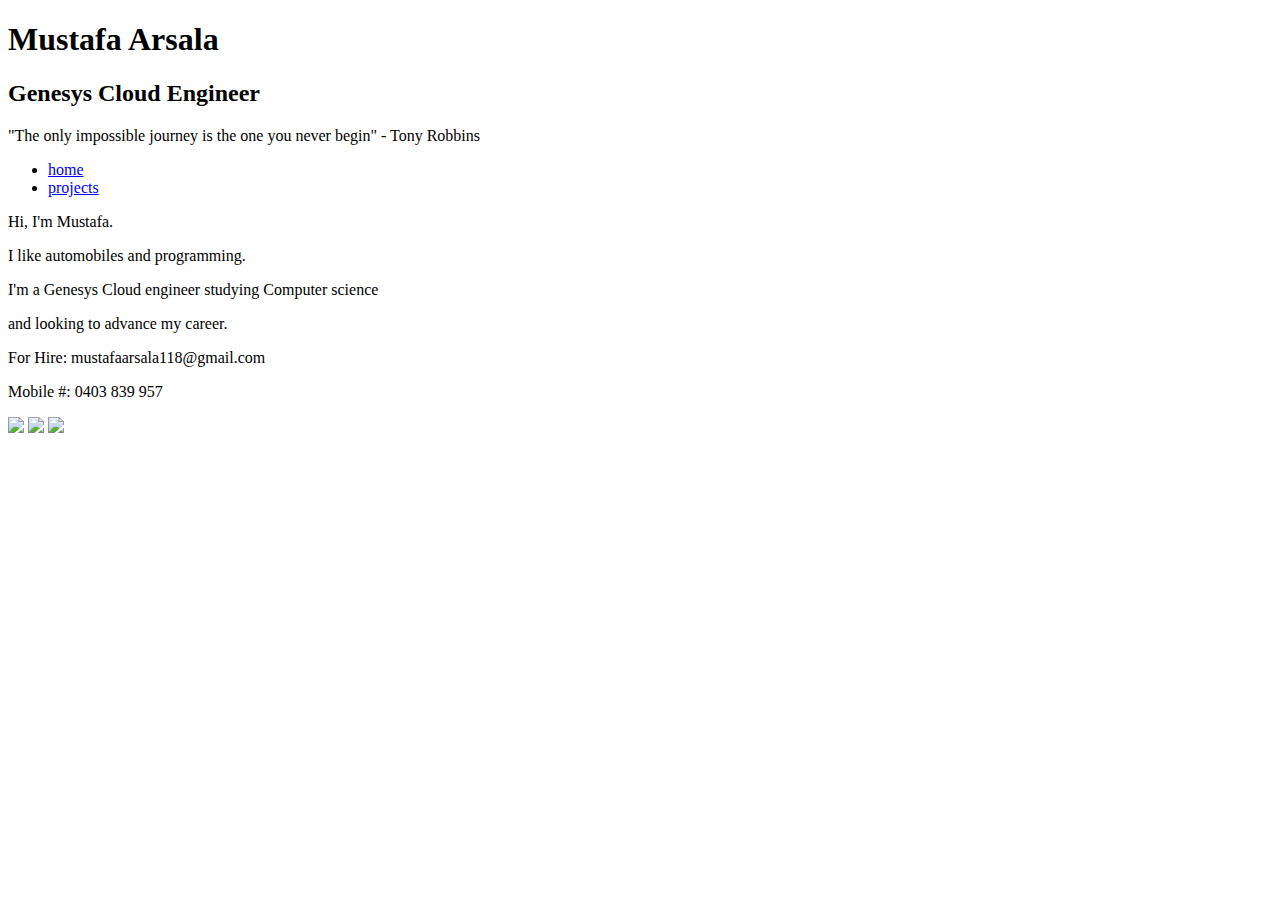
==== index.html @ fd8f1ff0 "Add files via upload" ====
<!DOCTYPE html>
<html>

<head>
    <title>Mustafa Arsala</title>
    <link rel="stylesheet" href="/dist/stylesheets/reset.css">
    <link rel="stylesheet" href="https://fonts.googleapis.com/css?family=Playfair+Display|Lato:300,400">
    <link rel="stylesheet" href="/dist/stylesheets/layout.css">
    <script async src="https://www.googletagmanager.com/gtag/js?id=UA-122649526-1"></script>
    <script>
        window.dataLayer = window.dataLayer || [];
        function gtag() {
            dataLayer.push(arguments);
        }
        gtag('js', new Date());
        gtag('config', 'UA-122649526-1');
    </script>
    <link rel="stylesheet" href="dist/stylesheets/landingPage.css">
    <meta name="viewport" content="width=device-width, initial-scale=1">
</head>

<body>
    <header>
        <div class="text">
            <h1>Mustafa Arsala</h1>
            <h2>Genesys Cloud Engineer</h2>
            <p class="faint-text" id="quote">
                "The only impossible journey is the one you never begin" <span class="credit">- Tony Robbins</span>
            </p>
            <nav>
                <ul>
                    <li>
                        <a href="/">home</a>
                    </li>
                    <li>
                        <a href="projects.html">projects</a>
                    </li>
                    <!-- <li>
                        <a href="blog.html">blog</a>
                    </li>
                    <li>
                        <a href="publications.html">publications</a>
                    </li> -->
                </ul>
            </nav>
        </div>
    </header>
    <div class="body">
        <article class="about">
            <p>Hi, I'm Mustafa.</p>
            <p>I like automobiles and programming.</p>
            <p>I'm a Genesys Cloud engineer studying Computer science</p>
            <p>and looking to advance my career.</p>
            <p class="strong">For Hire: mustafaarsala118@gmail.com</p>
            <p class="strong">Mobile #: 0403 839 957</p>
            <div class="social">
                <a href="#"><img src="/dist/images/linked-in.png"></a>
                <a href="#"><img src="/dist/images/github.png"></a>
                <a href="mailto:#"><img src="/dist/images/mail.png"></a>
            </div>
        </article>
    </div>
</body>

</html>
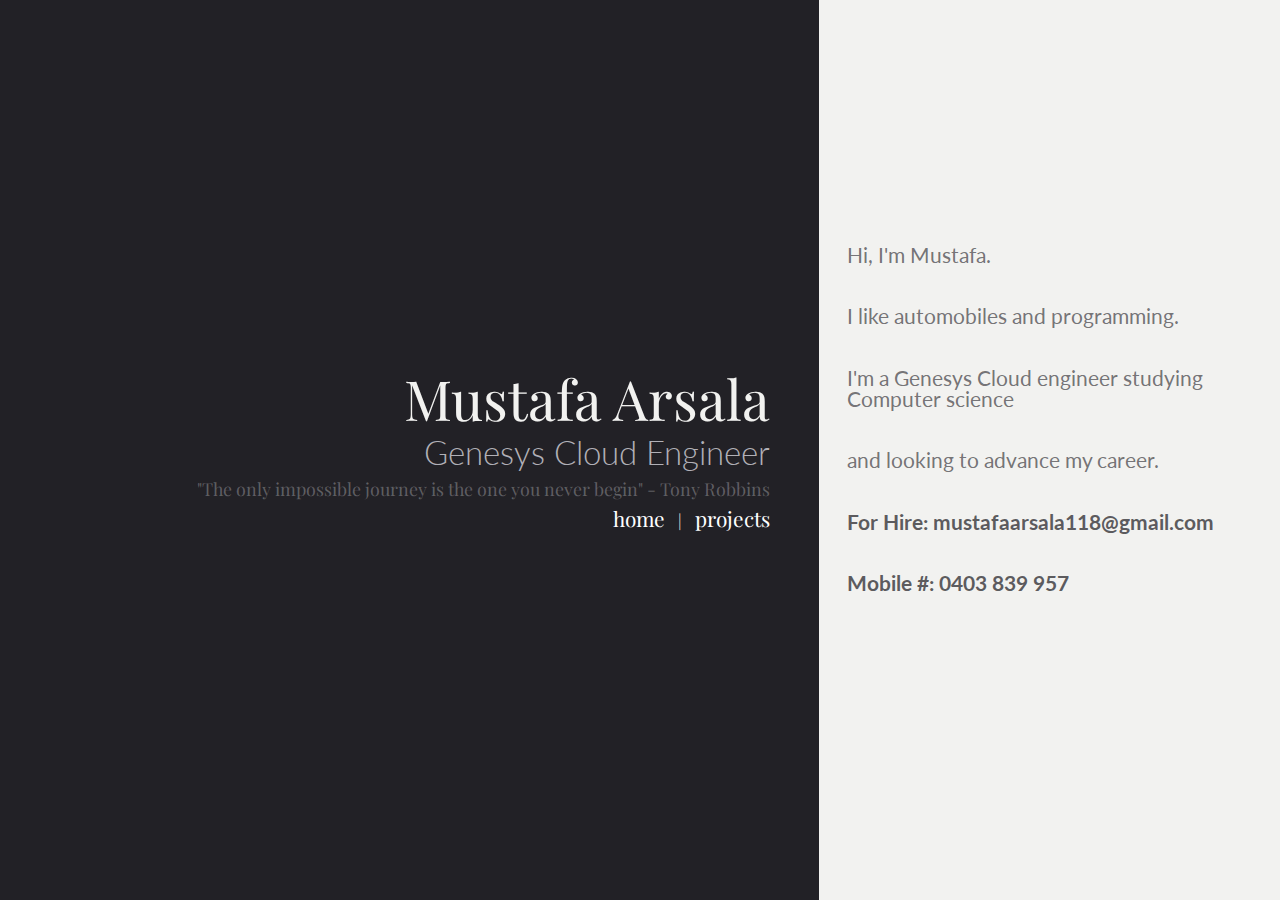
==== commit 0231156f: "Update index.html" ====
--- a/index.html
+++ b/index.html
@@ -3,9 +3,9 @@
 
 <head>
     <title>Mustafa Arsala</title>
-    <link rel="stylesheet" href="/dist/stylesheets/reset.css">
+    <link rel="stylesheet" type="text/css" href="reset.css">
     <link rel="stylesheet" href="https://fonts.googleapis.com/css?family=Playfair+Display|Lato:300,400">
-    <link rel="stylesheet" href="/dist/stylesheets/layout.css">
+    <link rel="stylesheet" type="text/css" href="layout.css">
     <script async src="https://www.googletagmanager.com/gtag/js?id=UA-122649526-1"></script>
     <script>
         window.dataLayer = window.dataLayer || [];
@@ -15,7 +15,7 @@
         gtag('js', new Date());
         gtag('config', 'UA-122649526-1');
     </script>
-    <link rel="stylesheet" href="dist/stylesheets/landingPage.css">
+    <link rel="stylesheet" type="text/css" href="landingPage.css">
     <meta name="viewport" content="width=device-width, initial-scale=1">
 </head>
 
@@ -54,12 +54,12 @@
             <p class="strong">For Hire: mustafaarsala118@gmail.com</p>
             <p class="strong">Mobile #: 0403 839 957</p>
             <div class="social">
-                <a href="#"><img src="/dist/images/linked-in.png"></a>
-                <a href="#"><img src="/dist/images/github.png"></a>
-                <a href="mailto:#"><img src="/dist/images/mail.png"></a>
+                <a href="#"><img src="linked-in.png"></a>
+                <a href="#"><img src="github.png"></a>
+                <a href="mailto:#"><img src="mail.png"></a>
             </div>
         </article>
     </div>
 </body>
 
-</html>+</html>
--- a/layout.css
+++ b/layout.css
@@ -0,0 +1,214 @@
+body {
+    background-color: #f2f2f0;
+    color: #222126;
+    font-family: Lato,sans-serif
+}
+
+p {
+    font-size: .9em;
+    line-height: 1.8em
+}
+
+h2,h3,h4 {
+    font-size: 2em;
+    font-family: Lato;
+    font-weight: 300
+}
+
+h3 {
+    font-size: 1.7em
+}
+
+h4 {
+    font-size: 1.2em
+}
+
+header {
+    height: 132px;
+    background-color: #222126;
+    color: #f2f2f0;
+    font-family: 'Playfair Display',serif
+}
+
+header nav {
+    position: relative;
+    top: 20px;
+    margin-left: 4px
+}
+
+nav ul li {
+    display: inline-block;
+    color: #f2f2f0
+}
+
+nav ul li:after {
+    padding: 4px;
+    content: '|'
+}
+
+nav ul li:last-child:after {
+    content: none
+}
+
+nav a {
+    color: #fff;
+    text-decoration: none;
+    font-size: .9em
+}
+
+nav a:active,nav a:hover {
+    text-decoration: underline
+}
+
+header .title h1 {
+    font-size: 2.7em;
+    padding: 38px 0 0 4px
+}
+
+.content-container {
+    font-size: 17px;
+    line-height: 20px;
+    font-family: Lato,sans-serif
+}
+
+.content {
+    margin: auto;
+    margin-left: calc(2px + 7.5vw);
+    max-width: 88%;
+    padding-bottom: 90px;
+    padding-top: 35px
+}
+
+.content article.about {
+    margin-bottom: 35px
+}
+
+.content a {
+    text-decoration: none;
+    color: #2841a6
+}
+
+.content a:active,.content a:hover {
+    color: inherit;
+    text-decoration: underline
+}
+
+.content ul {
+    font-weight: 700;
+    margin-bottom: 20px
+}
+
+.content li {
+    font-weight: 400
+}
+
+.content ul>li:before {
+    color: #000;
+    font-weight: 400;
+    content: "- "
+}
+
+.content li>article {
+    margin-top: 30px;
+    max-width: 780px
+}
+
+.content .sub-list {
+    font-weight: 400
+}
+
+.content img {
+    border: 1px solid #22212647;
+    margin: -10px 20px 25px 0;
+    max-height: 120px;
+    display: inline-block
+}
+
+.content li h3,.content li h4,.content li>a>h2,.content li>h2 {
+    display: inline
+}
+
+.content .project-showcase {
+    line-height: 1.4em
+}
+
+.content .project-showcase h2 {
+    text-transform: uppercase;
+    letter-spacing: 2px;
+    line-height: 31px
+}
+
+.content .project-showcase>li {
+    margin-bottom: 80px
+}
+
+.content .project-showcase li:before {
+    content: none
+}
+
+.content .project-showcase>li {
+    padding-top: 13px;
+    border-top: 1px solid #22212647;
+    max-width: 780px
+}
+
+.other ul {
+    margin-top: 20px
+}
+
+.other>ul>li {
+    margin-bottom: 65px
+}
+
+.other li article {
+    margin-top: 13px
+}
+
+.other .links>:after {
+    color: #222126;
+    content: ' | '
+}
+
+.other .links>:last-child:after {
+    content: none
+}
+
+@media(min-width: 600px) {
+    p {
+        line-height:1.4em;
+        font-size: 1em
+    }
+
+    header {
+        height: 197px
+    }
+
+    header nav {
+        margin-left: 20px
+    }
+
+    nav ul li:after {
+        padding: 9px
+    }
+
+    nav a {
+        font-size: 1.3em
+    }
+
+    header .title h1 {
+        font-size: 3em;
+        padding: 57px 0 50px 20px
+    }
+
+    .content-container {
+        font-size: 19px
+    }
+
+    .content {
+        max-width: 70%
+    }
+
+    .content article.about {
+        margin-bottom: 45px
+    }
+}
--- a/landingPage.css
+++ b/landingPage.css
@@ -0,0 +1,158 @@
+header {
+    position: relative;
+    height: 30vh;
+    min-height: 213px;
+    max-height: 290px;
+    width: 100vw;
+    text-align: center;
+    z-index: 999
+}
+
+p {
+    line-height: 1em
+}
+
+.text {
+    position: absolute;
+    width: 100%;
+    top: 50%;
+    transform: translateY(-50%)
+}
+
+header h1 {
+    font-size: 11.4vw;
+    margin-bottom: 10px
+}
+
+header h2 {
+    font-size: 6vw;
+    color: #b1b0b7;
+    margin-bottom: 10px
+}
+
+header #quote {
+    font-size: 2.7vw;
+    color: #ffffff47;
+    margin-bottom: 10px
+}
+
+header #quote .credit {
+    white-space: nowrap
+}
+
+header nav {
+    position: static;
+    margin: auto
+}
+
+.body article.about {
+    margin-left: 10%;
+    padding-top: 8vh;
+    width: auto;
+    color: #2221269e;
+    font-size: 5vw;
+    animation: slide-right 1s
+}
+
+.social {
+    animation: slide-right 1s;
+    animation-delay: .3s
+}
+
+@keyframes slide-right {
+    from {
+        margin-left: -500%
+    }
+}
+
+.body article.about p {
+    margin-bottom: calc(12px + 3.1vh);
+    font-size: 1em
+}
+
+.body .strong {
+    color: #222126ba;
+    font-weight: 700
+}
+
+.social img {
+    width: auto;
+    height: 9vw;
+    max-height: 46px;
+    margin-right: 20px
+}
+
+@media (min-width: 725px) {
+    header {
+        position:absolute;
+        height: 100vh;
+        width: auto;
+        max-height: none;
+        left: 0;
+        right: 36%
+    }
+
+    header .text {
+        right: 6%;
+        text-align: right;
+        width: auto
+    }
+
+    header h1 {
+        font-size: calc(49px + .5vw)
+    }
+
+    header h2 {
+        font-size: calc(27px + .5vw)
+    }
+
+    header #quote {
+        font-size: calc(14px + .3vw)
+    }
+
+    @keyframes fadeIn {
+        from {
+            opacity: 0
+        }
+
+        to {
+            opacity: 1
+        }
+    }
+
+    .body {
+        position: absolute;
+        width: auto;
+        height: 100vh;
+        left: 64%;
+        right: 0
+    }
+
+    @keyframes slideIn {
+        from {
+            margin-left: -1000px
+        }
+    }
+
+    .body article.about {
+        position: relative;
+        top: 50%;
+        transform: translateY(-50%);
+        padding: 0;
+        margin-left: 6%;
+        font-size: calc(15px + .5vw)
+    }
+
+    .body article.about .social img {
+        height: 4.2vw;
+        opacity: 0;
+        animation: fadeIn 1s ease .7s 1 normal forwards running
+    }
+}
+
+@media (min-width: 1500px) {
+    .body article.about p {
+        padding-bottom:40px;
+        animation: slideIn 1s ease 0s 1 normal forwards running
+    }
+}
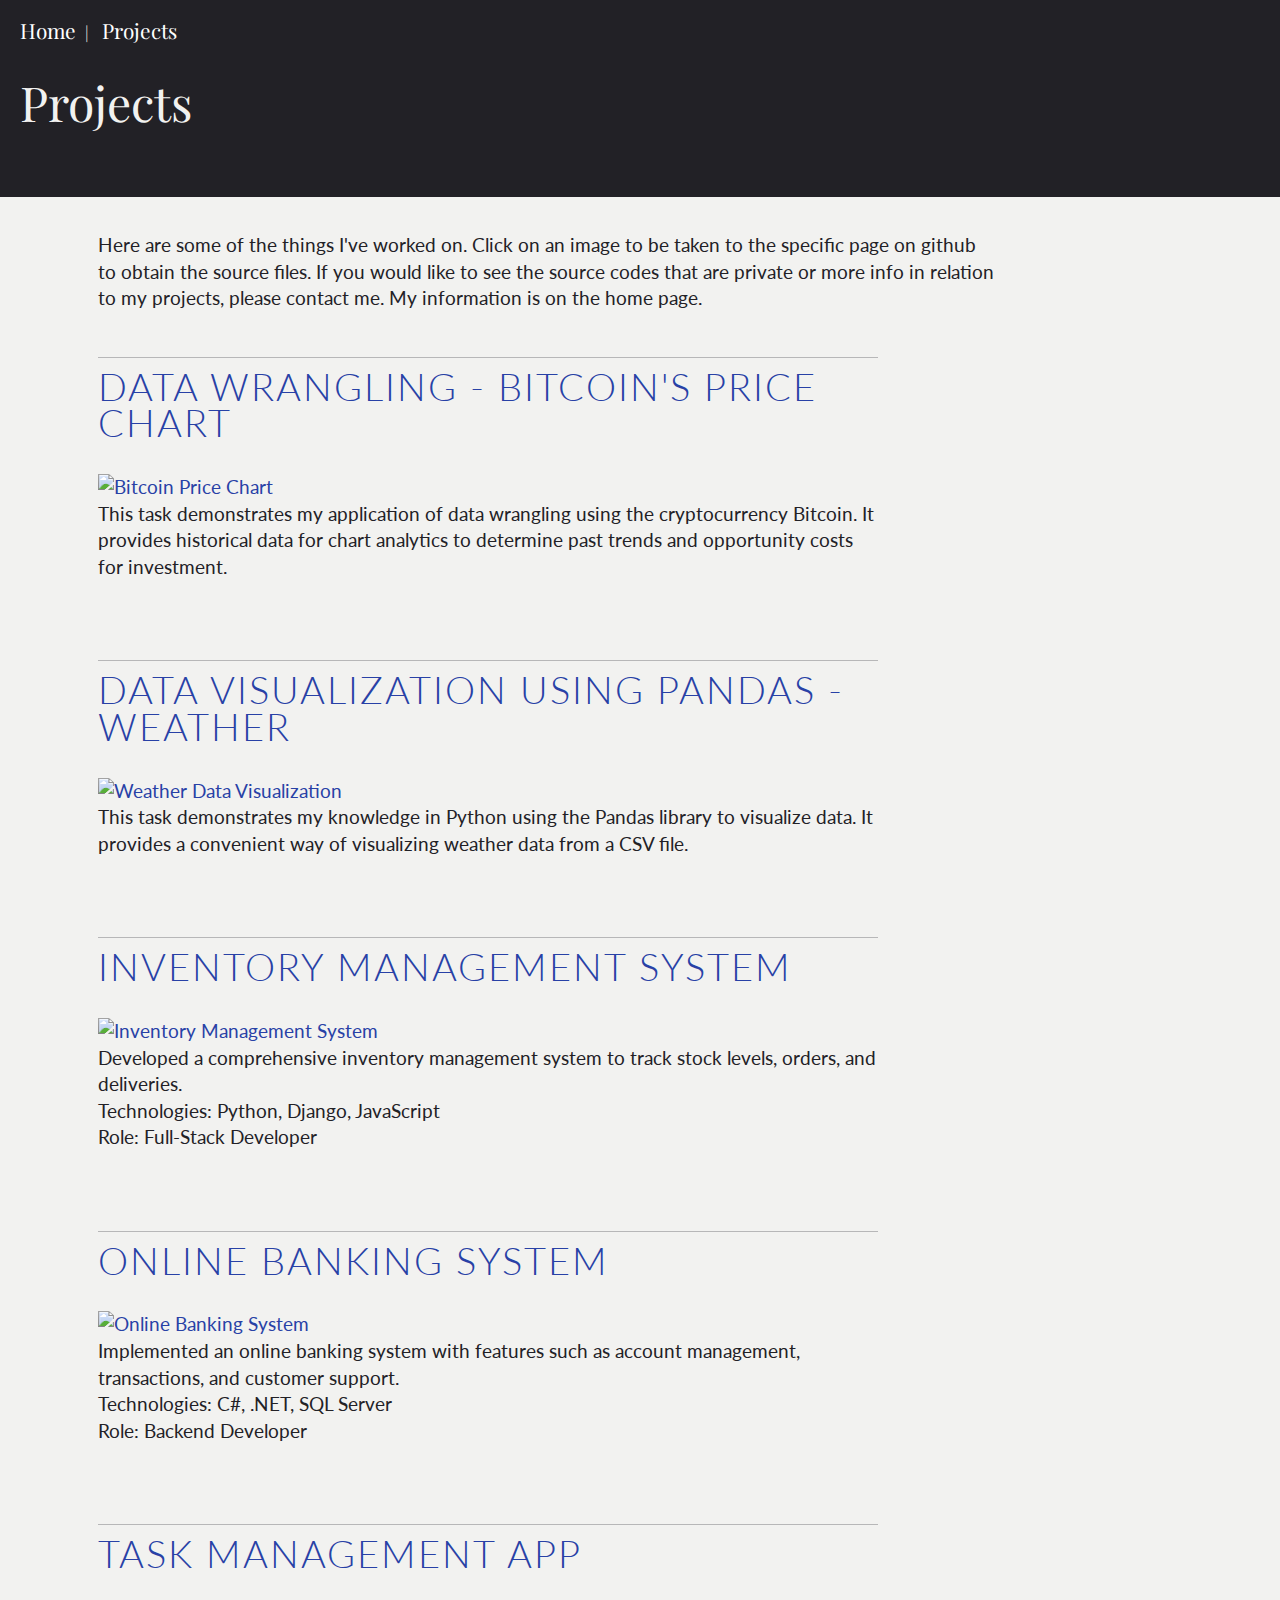
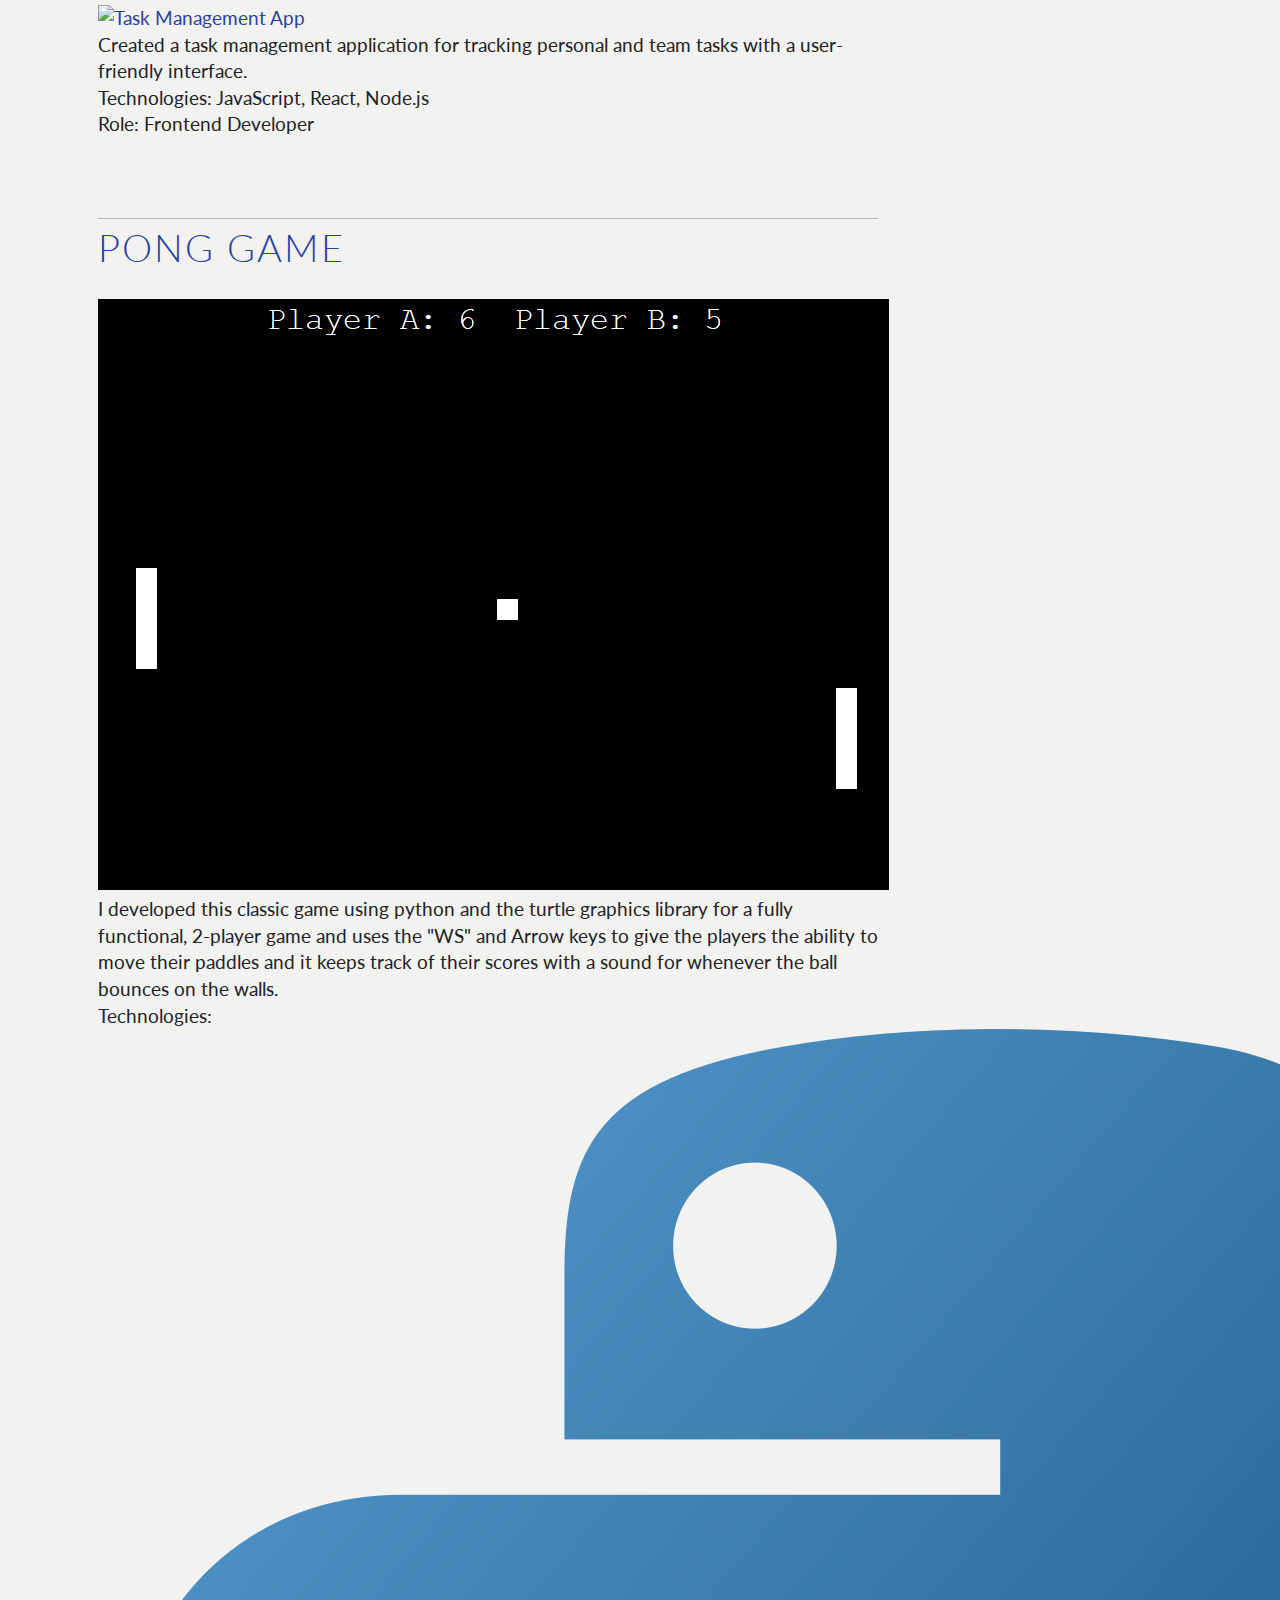
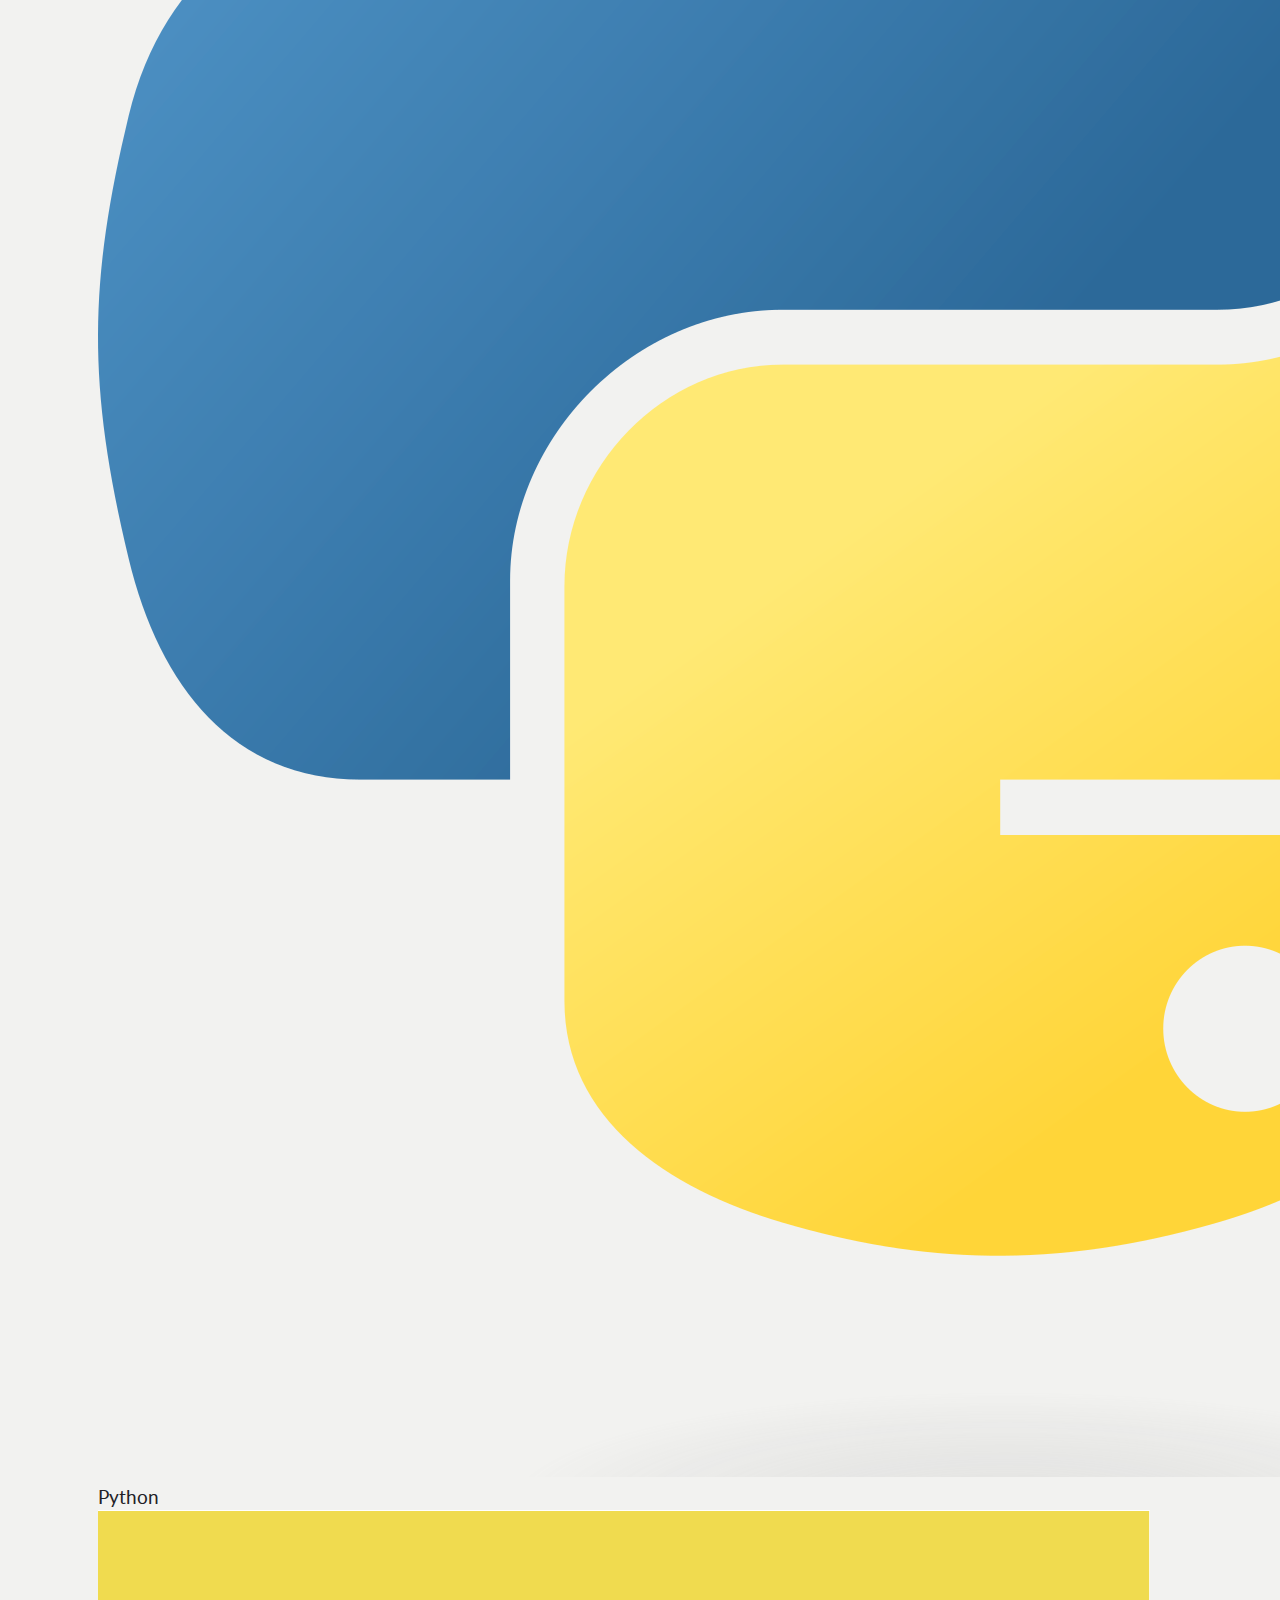
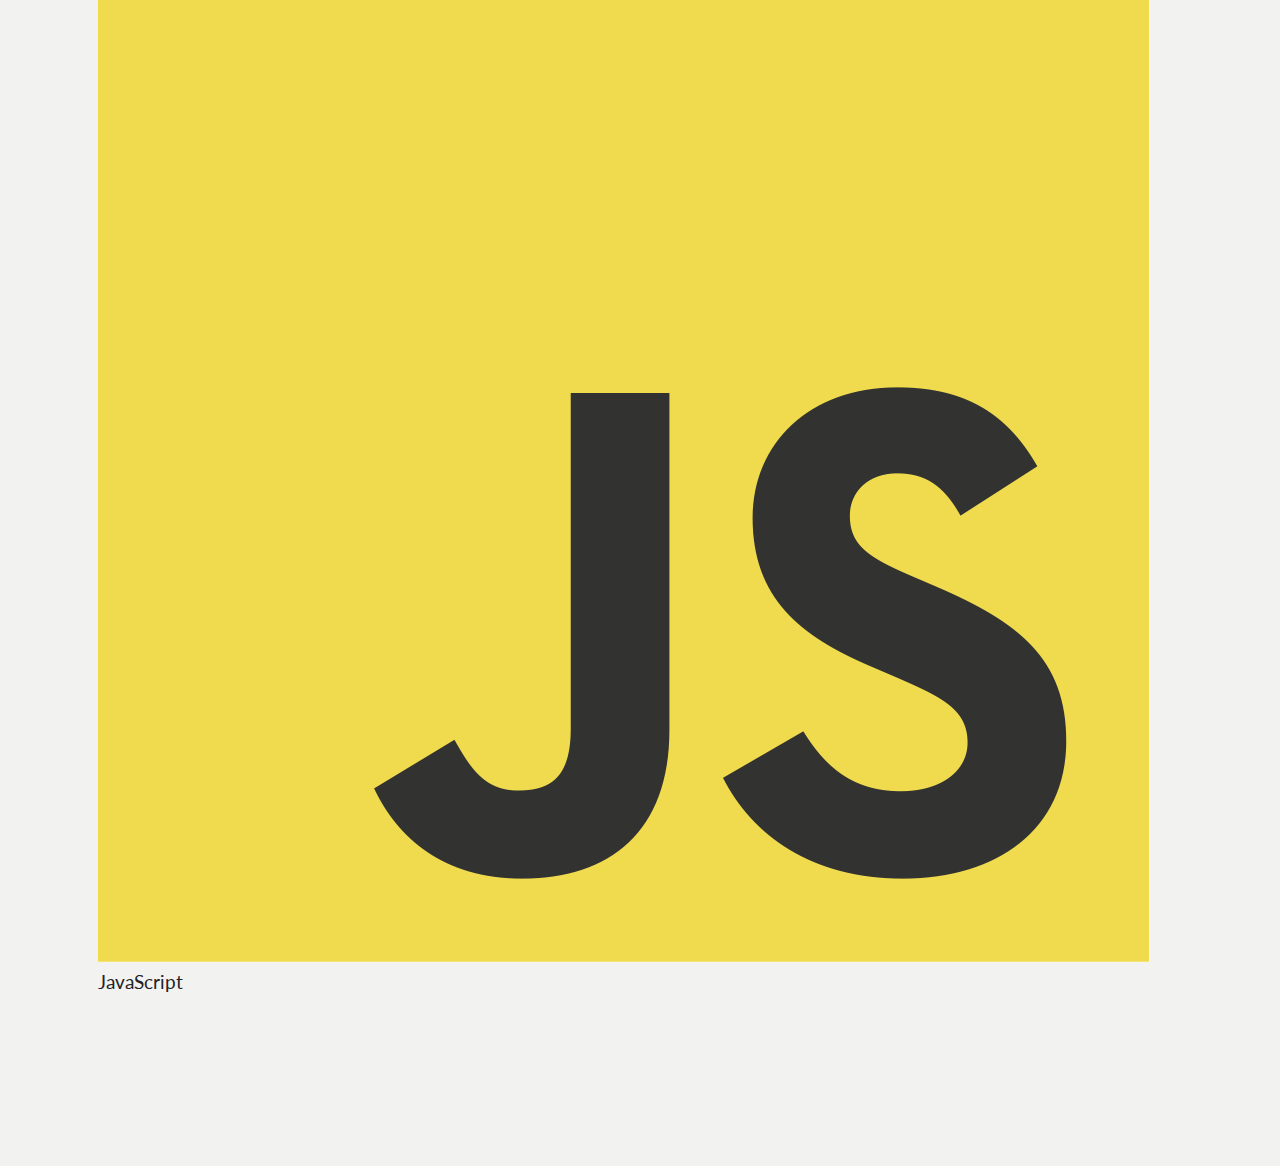
==== commit fe7849ea: "Add files via upload" ====
--- a/index.html
+++ b/index.html
@@ -6,59 +6,123 @@
     <link rel="stylesheet" type="text/css" href="reset.css">
     <link rel="stylesheet" href="https://fonts.googleapis.com/css?family=Playfair+Display|Lato:300,400">
     <link rel="stylesheet" type="text/css" href="layout.css">
+    <link rel="stylesheet" type="text/css" href="projects.css">
+    <meta name="viewport" content="width=device-width, initial-scale=1">
     <script async src="https://www.googletagmanager.com/gtag/js?id=UA-122649526-1"></script>
     <script>
         window.dataLayer = window.dataLayer || [];
-        function gtag() {
-            dataLayer.push(arguments);
-        }
+        function gtag() { dataLayer.push(arguments); }
         gtag('js', new Date());
         gtag('config', 'UA-122649526-1');
     </script>
-    <link rel="stylesheet" type="text/css" href="landingPage.css">
-    <meta name="viewport" content="width=device-width, initial-scale=1">
 </head>
 
 <body>
     <header>
-        <div class="text">
-            <h1>Mustafa Arsala</h1>
-            <h2>Genesys Cloud Engineer</h2>
-            <p class="faint-text" id="quote">
-                "The only impossible journey is the one you never begin" <span class="credit">- Tony Robbins</span>
-            </p>
-            <nav>
-                <ul>
+        <nav>
+            <ul>
+                <li><a href="/">Home</a></li>
+                <li><a href="projects.html">Projects</a></li>
+            </ul>
+        </nav>
+        <section class="title">
+            <h1>Projects</h1>
+        </section>
+    </header>
+    <div class="content-container">
+        <section class="content">
+            <article class="about">
+                <p>Here are some of the things I've worked on. Click on an image to be taken to the specific page on github to obtain the source files. If you would like to see the source codes that are private or more info in relation to my projects, please contact me. My information is on the home page.</p>
+            </article>
+            <section class="information">
+                <ul class="project-showcase">
                     <li>
-                        <a href="/">home</a>
+                        <a href="https://github.com/username/bitcoin-price-chart" target="_blank">
+                            <h2>Data Wrangling - Bitcoin's Price Chart</h2>
+                        </a>
+                        <article>
+                            <a href="https://github.com/username/bitcoin-price-chart" target="_blank">
+                                <img src="images/bitcoin-price-chart.png" alt="Bitcoin Price Chart">
+                            </a>
+                            <p>This task demonstrates my application of data wrangling using the cryptocurrency Bitcoin. It provides historical data for chart analytics to determine past trends and opportunity costs for investment.</p>
+                        </article>
                     </li>
                     <li>
-                        <a href="projects.html">projects</a>
-                    </li>
-                    <!-- <li>
-                        <a href="blog.html">blog</a>
+                        <a href="https://github.com/username/weather-data-visualization" target="_blank">
+                            <h2>Data Visualization using Pandas - Weather</h2>
+                        </a>
+                        <article>
+                            <a href="https://github.com/username/weather-data-visualization" target="_blank">
+                                <img src="images/weather-data-visualization.png" alt="Weather Data Visualization">
+                            </a>
+                            <p>This task demonstrates my knowledge in Python using the Pandas library to visualize data. It provides a convenient way of visualizing weather data from a CSV file.</p>
+                        </article>
                     </li>
                     <li>
-                        <a href="publications.html">publications</a>
-                    </li> -->
+                        <a href="https://github.com/username/inventory-management" target="_blank">
+                            <h2>Inventory Management System</h2>
+                        </a>
+                        <article>
+                            <a href="https://github.com/username/inventory-management" target="_blank">
+                                <img src="images/inventory-management.png" alt="Inventory Management System">
+                            </a>
+                            <p>Developed a comprehensive inventory management system to track stock levels, orders, and deliveries.</p>
+                            <p><strong>Technologies:</strong> Python, Django, JavaScript</p>
+                            <p><strong>Role:</strong> Full-Stack Developer</p>
+                        </article>
+                    </li>
+                    <li>
+                        <a href="https://github.com/username/online-banking" target="_blank">
+                            <h2>Online Banking System</h2>
+                        </a>
+                        <article>
+                            <a href="https://github.com/username/online-banking" target="_blank">
+                                <img src="images/online-banking.png" alt="Online Banking System">
+                            </a>
+                            <p>Implemented an online banking system with features such as account management, transactions, and customer support.</p>
+                            <p><strong>Technologies:</strong> C#, .NET, SQL Server</p>
+                            <p><strong>Role:</strong> Backend Developer</p>
+                        </article>
+                    </li>
+                    <li>
+                        <a href="https://github.com/username/task-management" target="_blank">
+                            <h2>Task Management App</h2>
+                        </a>
+                        <article>
+                            <a href="https://github.com/username/task-management" target="_blank">
+                                <img src="images/task-management.png" alt="Task Management App">
+                            </a>
+                            <p>Created a task management application for tracking personal and team tasks with a user-friendly interface.</p>
+                            <p><strong>Technologies:</strong> JavaScript, React, Node.js</p>
+                            <p><strong>Role:</strong> Frontend Developer</p>
+                        </article>
+                    </li>
+                    <li>
+                        <a href="https://github.com/VoyageCoder/2-player-pong.git" target="_blank">
+                            <h2>Pong Game</h2>
+                        </a>
+                        <article>
+                            <a href="https://github.com/VoyageCoder/2-player-pong.git" target="_blank">
+                                <img src="project-images/ping-pong-1.png" alt="Pong Game">
+                            </a>
+                            <p>I developed this classic game using python and the turtle graphics library for a fully functional, 2-player game and uses the "WS" and Arrow keys to give the players the ability to move their paddles and it keeps track of their scores with a sound for whenever the ball bounces on the walls.</p>
+                            <p><strong>Technologies:</strong>
+                                <span class="tech-container">
+                                    <span class="tech-item">
+                                        <img class="tech-logo" src="Logos/Python-logo-notext.svg.png" alt="Python Logo">
+                                        <span>Python</span>
+                                    </span>
+                                    <span class="tech-item">
+                                        <img class="tech-logo" src="Logos/JavaScript-logo.png" alt="JavaScript Logo">
+                                        <span>JavaScript</span>
+                                    </span>
+                                </span>
+                            </p>
+                        </article>
+                    </li>
                 </ul>
-            </nav>
-        </div>
-    </header>
-    <div class="body">
-        <article class="about">
-            <p>Hi, I'm Mustafa.</p>
-            <p>I like automobiles and programming.</p>
-            <p>I'm a Genesys Cloud engineer studying Computer science</p>
-            <p>and looking to advance my career.</p>
-            <p class="strong">For Hire: mustafaarsala118@gmail.com</p>
-            <p class="strong">Mobile #: 0403 839 957</p>
-            <div class="social">
-                <a href="#"><img src="linked-in.png"></a>
-                <a href="#"><img src="github.png"></a>
-                <a href="mailto:#"><img src="mail.png"></a>
-            </div>
-        </article>
+            </section>
+        </section>
     </div>
 </body>
 
--- a/layout.css
+++ b/layout.css
@@ -117,12 +117,13 @@
     font-weight: 400
 }
 
-.content img {
+/* .content img {
     border: 1px solid #22212647;
     margin: -10px 20px 25px 0;
-    max-height: 120px;
+    max-height: 500px;
+    max-width: 500px;
     display: inline-block
-}
+} */
 
 .content li h3,.content li h4,.content li>a>h2,.content li>h2 {
     display: inline
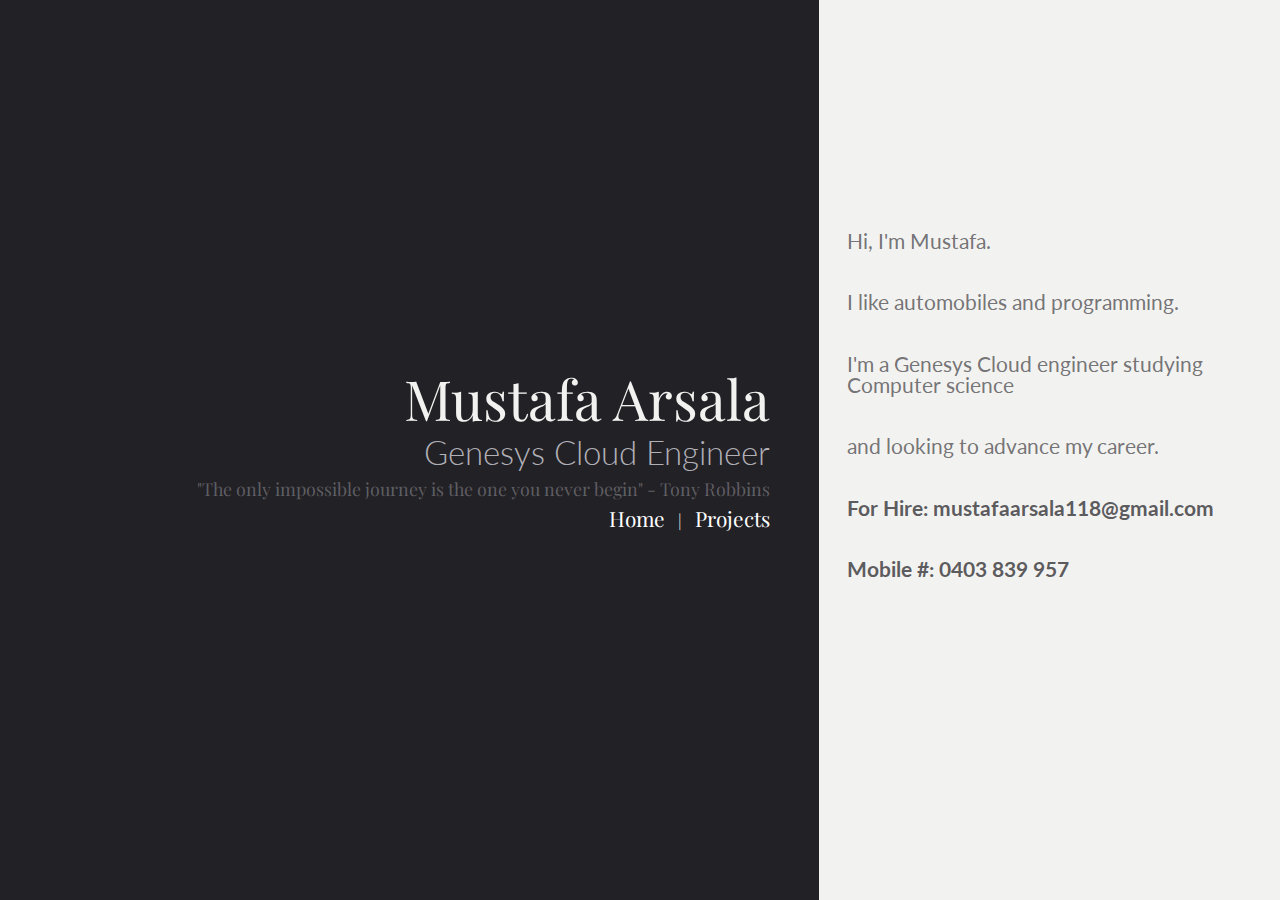
==== commit b6d6fdaf: "Update index.html" ====
--- a/index.html
+++ b/index.html
@@ -6,123 +6,59 @@
     <link rel="stylesheet" type="text/css" href="reset.css">
     <link rel="stylesheet" href="https://fonts.googleapis.com/css?family=Playfair+Display|Lato:300,400">
     <link rel="stylesheet" type="text/css" href="layout.css">
-    <link rel="stylesheet" type="text/css" href="projects.css">
-    <meta name="viewport" content="width=device-width, initial-scale=1">
     <script async src="https://www.googletagmanager.com/gtag/js?id=UA-122649526-1"></script>
     <script>
         window.dataLayer = window.dataLayer || [];
-        function gtag() { dataLayer.push(arguments); }
+        function gtag() {
+            dataLayer.push(arguments);
+        }
         gtag('js', new Date());
         gtag('config', 'UA-122649526-1');
     </script>
+    <link rel="stylesheet" type="text/css" href="landingPage.css">
+    <meta name="viewport" content="width=device-width, initial-scale=1">
 </head>
 
 <body>
     <header>
-        <nav>
-            <ul>
-                <li><a href="/">Home</a></li>
-                <li><a href="projects.html">Projects</a></li>
-            </ul>
-        </nav>
-        <section class="title">
-            <h1>Projects</h1>
-        </section>
-    </header>
-    <div class="content-container">
-        <section class="content">
-            <article class="about">
-                <p>Here are some of the things I've worked on. Click on an image to be taken to the specific page on github to obtain the source files. If you would like to see the source codes that are private or more info in relation to my projects, please contact me. My information is on the home page.</p>
-            </article>
-            <section class="information">
-                <ul class="project-showcase">
+        <div class="text">
+            <h1>Mustafa Arsala</h1>
+            <h2>Genesys Cloud Engineer</h2>
+            <p class="faint-text" id="quote">
+                "The only impossible journey is the one you never begin" <span class="credit">- Tony Robbins</span>
+            </p>
+            <nav>
+                <ul>
                     <li>
-                        <a href="https://github.com/username/bitcoin-price-chart" target="_blank">
-                            <h2>Data Wrangling - Bitcoin's Price Chart</h2>
-                        </a>
-                        <article>
-                            <a href="https://github.com/username/bitcoin-price-chart" target="_blank">
-                                <img src="images/bitcoin-price-chart.png" alt="Bitcoin Price Chart">
-                            </a>
-                            <p>This task demonstrates my application of data wrangling using the cryptocurrency Bitcoin. It provides historical data for chart analytics to determine past trends and opportunity costs for investment.</p>
-                        </article>
+                        <a href="/">Home</a>
                     </li>
                     <li>
-                        <a href="https://github.com/username/weather-data-visualization" target="_blank">
-                            <h2>Data Visualization using Pandas - Weather</h2>
-                        </a>
-                        <article>
-                            <a href="https://github.com/username/weather-data-visualization" target="_blank">
-                                <img src="images/weather-data-visualization.png" alt="Weather Data Visualization">
-                            </a>
-                            <p>This task demonstrates my knowledge in Python using the Pandas library to visualize data. It provides a convenient way of visualizing weather data from a CSV file.</p>
-                        </article>
+                        <a href="projects.html">Projects</a>
+                    </li>
+                    <!-- <li>
+                        <a href="blog.html">blog</a>
                     </li>
                     <li>
-                        <a href="https://github.com/username/inventory-management" target="_blank">
-                            <h2>Inventory Management System</h2>
-                        </a>
-                        <article>
-                            <a href="https://github.com/username/inventory-management" target="_blank">
-                                <img src="images/inventory-management.png" alt="Inventory Management System">
-                            </a>
-                            <p>Developed a comprehensive inventory management system to track stock levels, orders, and deliveries.</p>
-                            <p><strong>Technologies:</strong> Python, Django, JavaScript</p>
-                            <p><strong>Role:</strong> Full-Stack Developer</p>
-                        </article>
-                    </li>
-                    <li>
-                        <a href="https://github.com/username/online-banking" target="_blank">
-                            <h2>Online Banking System</h2>
-                        </a>
-                        <article>
-                            <a href="https://github.com/username/online-banking" target="_blank">
-                                <img src="images/online-banking.png" alt="Online Banking System">
-                            </a>
-                            <p>Implemented an online banking system with features such as account management, transactions, and customer support.</p>
-                            <p><strong>Technologies:</strong> C#, .NET, SQL Server</p>
-                            <p><strong>Role:</strong> Backend Developer</p>
-                        </article>
-                    </li>
-                    <li>
-                        <a href="https://github.com/username/task-management" target="_blank">
-                            <h2>Task Management App</h2>
-                        </a>
-                        <article>
-                            <a href="https://github.com/username/task-management" target="_blank">
-                                <img src="images/task-management.png" alt="Task Management App">
-                            </a>
-                            <p>Created a task management application for tracking personal and team tasks with a user-friendly interface.</p>
-                            <p><strong>Technologies:</strong> JavaScript, React, Node.js</p>
-                            <p><strong>Role:</strong> Frontend Developer</p>
-                        </article>
-                    </li>
-                    <li>
-                        <a href="https://github.com/VoyageCoder/2-player-pong.git" target="_blank">
-                            <h2>Pong Game</h2>
-                        </a>
-                        <article>
-                            <a href="https://github.com/VoyageCoder/2-player-pong.git" target="_blank">
-                                <img src="project-images/ping-pong-1.png" alt="Pong Game">
-                            </a>
-                            <p>I developed this classic game using python and the turtle graphics library for a fully functional, 2-player game and uses the "WS" and Arrow keys to give the players the ability to move their paddles and it keeps track of their scores with a sound for whenever the ball bounces on the walls.</p>
-                            <p><strong>Technologies:</strong>
-                                <span class="tech-container">
-                                    <span class="tech-item">
-                                        <img class="tech-logo" src="Logos/Python-logo-notext.svg.png" alt="Python Logo">
-                                        <span>Python</span>
-                                    </span>
-                                    <span class="tech-item">
-                                        <img class="tech-logo" src="Logos/JavaScript-logo.png" alt="JavaScript Logo">
-                                        <span>JavaScript</span>
-                                    </span>
-                                </span>
-                            </p>
-                        </article>
-                    </li>
+                        <a href="publications.html">publications</a>
+                    </li> -->
                 </ul>
-            </section>
-        </section>
+            </nav>
+        </div>
+    </header>
+    <div class="body">
+        <article class="about">
+            <p>Hi, I'm Mustafa.</p>
+            <p>I like automobiles and programming.</p>
+            <p>I'm a Genesys Cloud engineer studying Computer science</p>
+            <p>and looking to advance my career.</p>
+            <p class="strong">For Hire: mustafaarsala118@gmail.com</p>
+            <p class="strong">Mobile #: 0403 839 957</p>
+            <div class="social">
+                <a href="#"><img src="linked-in.png"></a>
+                <a href="#"><img src="github.png"></a>
+                <a href="mailto:#"><img src="mail.png"></a>
+            </div>
+        </article>
     </div>
 </body>
 
--- a/landingPage.css
+++ b/landingPage.css
@@ -0,0 +1,158 @@
+header {
+    position: relative;
+    height: 30vh;
+    min-height: 213px;
+    max-height: 290px;
+    width: 100vw;
+    text-align: center;
+    z-index: 999
+}
+
+p {
+    line-height: 1em
+}
+
+.text {
+    position: absolute;
+    width: 100%;
+    top: 50%;
+    transform: translateY(-50%)
+}
+
+header h1 {
+    font-size: 11.4vw;
+    margin-bottom: 10px
+}
+
+header h2 {
+    font-size: 6vw;
+    color: #b1b0b7;
+    margin-bottom: 10px
+}
+
+header #quote {
+    font-size: 2.7vw;
+    color: #ffffff47;
+    margin-bottom: 10px
+}
+
+header #quote .credit {
+    white-space: nowrap
+}
+
+header nav {
+    position: static;
+    margin: auto
+}
+
+.body article.about {
+    margin-left: 10%;
+    padding-top: 8vh;
+    width: auto;
+    color: #2221269e;
+    font-size: 5vw;
+    animation: slide-right 1s
+}
+
+.social {
+    animation: slide-right 1s;
+    animation-delay: .3s
+}
+
+@keyframes slide-right {
+    from {
+        margin-left: -500%
+    }
+}
+
+.body article.about p {
+    margin-bottom: calc(12px + 3.1vh);
+    font-size: 1em
+}
+
+.body .strong {
+    color: #222126ba;
+    font-weight: 700
+}
+
+.social img {
+    width: auto;
+    height: 9vw;
+    max-height: 46px;
+    margin-right: 20px
+}
+
+@media (min-width: 725px) {
+    header {
+        position:absolute;
+        height: 100vh;
+        width: auto;
+        max-height: none;
+        left: 0;
+        right: 36%
+    }
+
+    header .text {
+        right: 6%;
+        text-align: right;
+        width: auto
+    }
+
+    header h1 {
+        font-size: calc(49px + .5vw)
+    }
+
+    header h2 {
+        font-size: calc(27px + .5vw)
+    }
+
+    header #quote {
+        font-size: calc(14px + .3vw)
+    }
+
+    @keyframes fadeIn {
+        from {
+            opacity: 0
+        }
+
+        to {
+            opacity: 1
+        }
+    }
+
+    .body {
+        position: absolute;
+        width: auto;
+        height: 100vh;
+        left: 64%;
+        right: 0
+    }
+
+    @keyframes slideIn {
+        from {
+            margin-left: -1000px
+        }
+    }
+
+    .body article.about {
+        position: relative;
+        top: 50%;
+        transform: translateY(-50%);
+        padding: 0;
+        margin-left: 6%;
+        font-size: calc(15px + .5vw)
+    }
+
+    .body article.about .social img {
+        height: 4.2vw;
+        opacity: 0;
+        animation: fadeIn 1s ease .7s 1 normal forwards running
+    }
+}
+
+@media (min-width: 1500px) {
+    .body article.about p {
+        padding-bottom:40px;
+        animation: slideIn 1s ease 0s 1 normal forwards running
+    }
+}
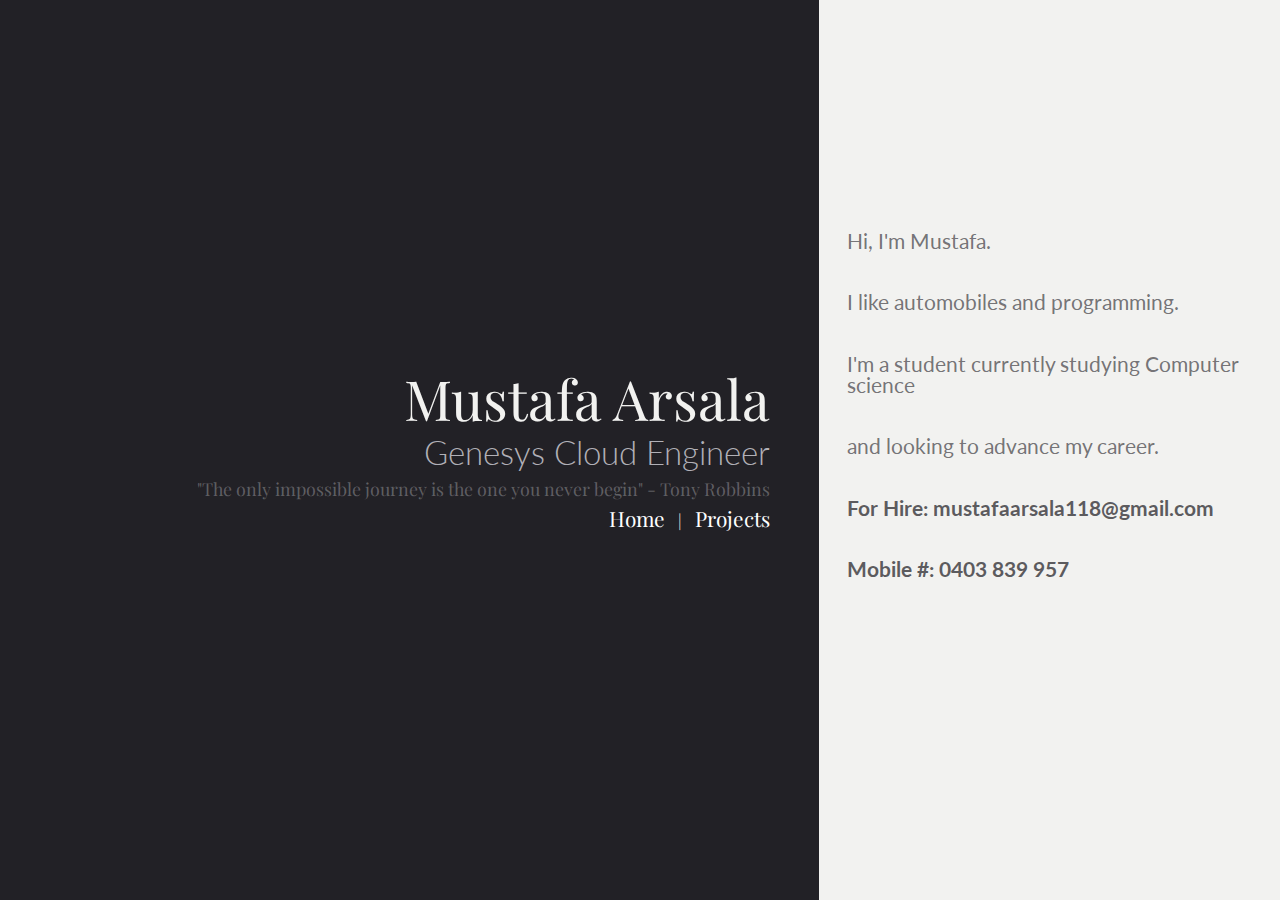
==== commit b5a32538: "changed home description" ====
--- a/index.html
+++ b/index.html
@@ -49,7 +49,7 @@
         <article class="about">
             <p>Hi, I'm Mustafa.</p>
             <p>I like automobiles and programming.</p>
-            <p>I'm a Genesys Cloud engineer studying Computer science</p>
+            <p>I'm a student currently studying Computer science</p>
             <p>and looking to advance my career.</p>
             <p class="strong">For Hire: mustafaarsala118@gmail.com</p>
             <p class="strong">Mobile #: 0403 839 957</p>
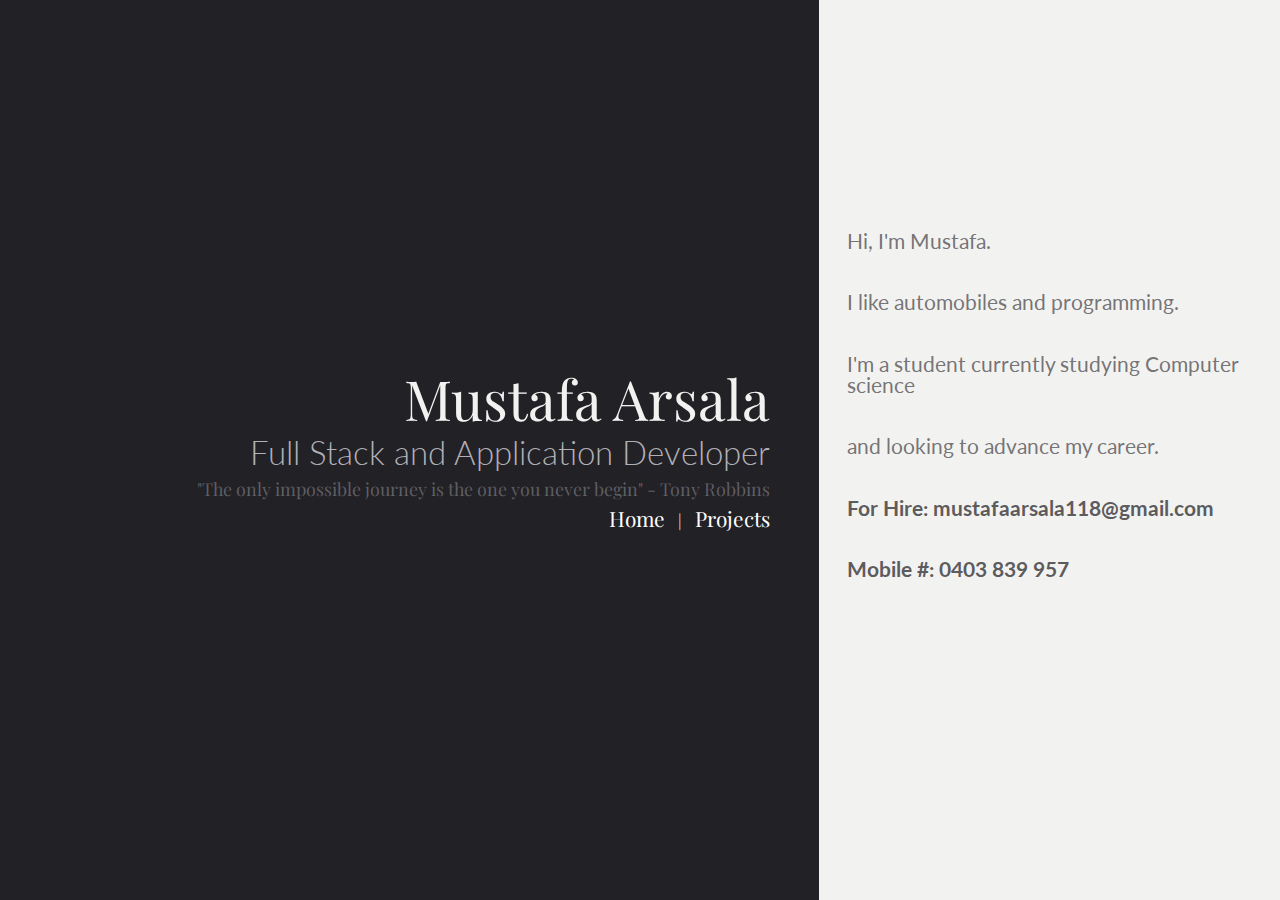
==== commit eddfdfe2: "Update index.html" ====
--- a/index.html
+++ b/index.html
@@ -23,7 +23,7 @@
     <header>
         <div class="text">
             <h1>Mustafa Arsala</h1>
-            <h2>Genesys Cloud Engineer</h2>
+            <h2>Full Stack and Application Developer</h2>
             <p class="faint-text" id="quote">
                 "The only impossible journey is the one you never begin" <span class="credit">- Tony Robbins</span>
             </p>
